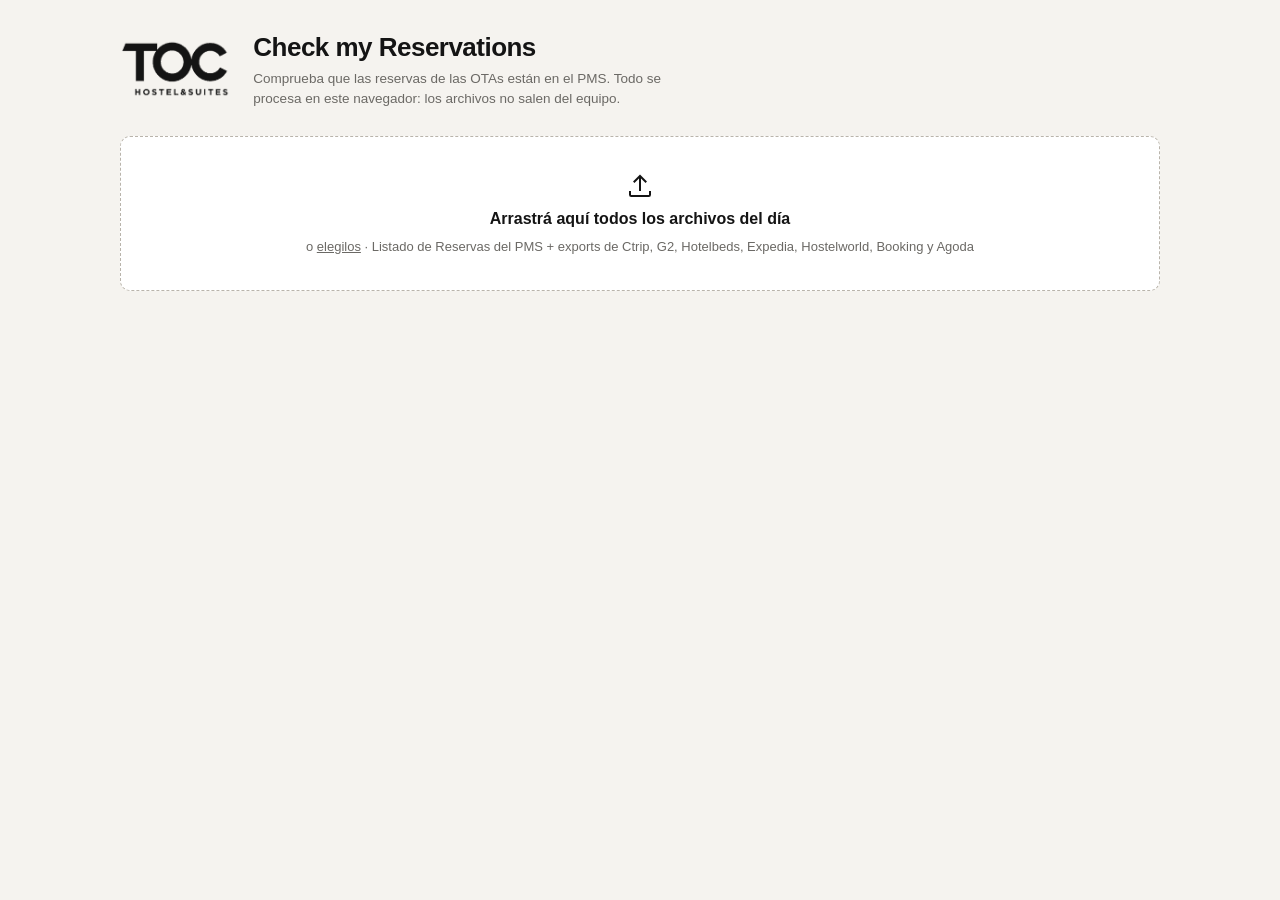
==== index.html @ 78fc89f8 "Check my Reservations: archivos temporales para despliegue Co-Authored-By: Claude Opus 5.5 <noreply@" ====
<!doctype html>
<html lang="es">
<head>
<meta charset="utf-8">
<meta name="viewport" content="width=device-width, initial-scale=1">
<title>Check my Reservations · TOC Barcelona</title>
<meta name="robots" content="noindex">
<link rel="icon" href="assets/logo-toc.png">
<link rel="stylesheet" href="css/app.css">
<link rel="stylesheet" href="css/ota.css">
</head>
<body>
<div class="app">
  <header class="top">
    <img src="assets/logo-toc.png" alt="TOC Hostel &amp; Suites" class="logo">
    <div class="ttl">
      <h1>Check my Reservations</h1>
      <p>Comprueba que las reservas de las OTAs están en el PMS. Todo se procesa en este navegador: los archivos no salen del equipo.</p>
    </div>
    <div class="day" id="day" hidden></div>
  </header>

  <section class="drop" id="drop" tabindex="0">
    <input type="file" id="file" multiple accept=".xls,.xlsx,.csv,.html,.htm" hidden>
    <svg viewBox="0 0 24 24" width="30" height="30" fill="none" stroke="currentColor" stroke-width="1.6"><path d="M12 16V4M7 9l5-5 5 5M4 16v3a1 1 0 0 0 1 1h14a1 1 0 0 0 1-1v-3"/></svg>
    <strong>Arrastrá aquí todos los archivos del día</strong>
    <span>o <u>elegilos</u> · Listado de Reservas del PMS + exports de Ctrip, G2, Hotelbeds, Expedia, Hostelworld, Booking y Agoda</span>
  </section>

  <ul class="files" id="files"></ul>

  <section id="result" hidden>
    <div class="verdict" id="verdict"></div>
    <div class="cards" id="cards"></div>
    <div class="issues" id="issues"></div>

    <div class="printbar">
      <div>
        <h2>Documento para imprimir</h2>
        <p id="pinfo"></p>
      </div>
      <button class="btn" id="print"><svg viewBox="0 0 24 24" width="17" height="17" fill="currentColor"><path d="M7 3h10v5H7zM5 9h14a2 2 0 0 1 2 2v6h-4v4H7v-4H3v-6a2 2 0 0 1 2-2zm4 7v3h6v-3z"/></svg>Imprimir / Guardar PDF</button>
    </div>
    <p class="hint">En el diálogo de impresión: <b>Destino → Guardar como PDF</b> para el archivo, o tu impresora con <b>doble cara</b> y <b>color</b>. Márgenes: ninguno · Gráficos de fondo: activado.</p>
  </section>
</div>
<div id="pages" class="pages"></div>
<script type="module" src="js/app.js"></script>
</body>
</html>
---- css/app.css ----
:root {
  --ink: #141414; --muted: #6b6965; --line: #e4e1db; --bg: #f5f3ef; --card: #fff;
  --ok: #17803d; --ok-bg: #e8f5ec; --err: #c42b1c; --err-bg: #fcebe8; --warn: #9a5b00; --warn-bg: #fdf3e1;
  --radius: 10px;
}
* { box-sizing: border-box; }
html { -webkit-text-size-adjust: 100%; }
body { margin: 0; background: var(--bg); color: var(--ink); font: 15px/1.5 "Helvetica Neue", Helvetica, Arial, sans-serif; }
.app { max-width: 1080px; margin: 0 auto; padding: 28px 20px 60px; }
.top { display: flex; align-items: center; gap: 22px; margin-bottom: 26px; }
.logo { height: 58px; width: auto; }
.ttl h1 { margin: 0; font-size: 26px; letter-spacing: -.02em; }
.ttl p { margin: 2px 0 0; color: var(--muted); font-size: 13.5px; max-width: 60ch; }
.day { margin-left: auto; text-align: right; font-size: 13px; color: var(--muted); }
.day b { display: block; color: var(--ink); font-size: 20px; letter-spacing: -.01em; }

.drop { border: 1.5px dashed #b9b4ab; border-radius: var(--radius); background: var(--card); padding: 34px 20px; text-align: center; display: flex; flex-direction: column; align-items: center; gap: 6px; cursor: pointer; transition: border-color .15s, background .15s; }
.drop:hover, .drop:focus-visible, .drop.over { border-color: var(--ink); background: #fbfaf8; outline: none; }
.drop strong { font-size: 16px; } .drop span { color: var(--muted); font-size: 13px; }

.files { list-style: none; padding: 0; margin: 14px 0 0; display: flex; flex-wrap: wrap; gap: 8px; }
.files li { background: var(--card); border: 1px solid var(--line); border-radius: 8px; padding: 6px 8px 6px 12px; display: flex; align-items: center; gap: 10px; font-size: 13px; }
.files li .fn { max-width: 230px; white-space: nowrap; overflow: hidden; text-overflow: ellipsis; color: var(--muted); }
.files select { font: inherit; font-weight: 700; border: 1px solid var(--line); border-radius: 6px; padding: 3px 6px; background: #faf9f7; }
.files li.unk select { border-color: var(--warn); background: var(--warn-bg); }
.files button { border: 0; background: none; color: var(--muted); cursor: pointer; font-size: 16px; padding: 0 4px; }

#result { margin-top: 26px; }
.verdict { border-radius: var(--radius); padding: 18px 22px; display: flex; align-items: center; gap: 16px; font-size: 15px; }
.verdict .big { font-size: 22px; font-weight: 700; letter-spacing: -.01em; }
.verdict.ok { background: var(--ok-bg); color: var(--ok); }
.verdict.bad { background: var(--err-bg); color: var(--err); }
.verdict.warn { background: var(--warn-bg); color: var(--warn); }
.verdict svg { flex: none; }

.cards { display: grid; grid-template-columns: repeat(auto-fill, minmax(190px, 1fr)); gap: 10px; margin-top: 14px; }
.card { background: var(--card); border: 1px solid var(--line); border-radius: var(--radius); padding: 12px 14px; }
.card h3 { margin: 0 0 4px; font-size: 14px; display: flex; justify-content: space-between; align-items: center; }
.card .n { font-size: 12.5px; color: var(--muted); }
.card.missing { background: transparent; border-style: dashed; } .card.missing h3 { color: var(--muted); }
.dot { width: 9px; height: 9px; border-radius: 50%; background: var(--ok); }
.dot.err { background: var(--err); } .dot.warn { background: #e19a1e; } .dot.off { background: #c9c5be; }

.issues { margin-top: 18px; display: flex; flex-direction: column; gap: 8px; }
.issue { background: var(--card); border: 1px solid var(--line); border-left: 4px solid var(--err); border-radius: 8px; padding: 10px 14px; display: grid; grid-template-columns: 120px 1fr; gap: 4px 14px; font-size: 13.5px; }
.issue.warn { border-left-color: #e19a1e; } .issue.info { border-left-color: #a8a49c; }
.issue .src { font-weight: 700; font-size: 12.5px; }
.issue .who { font-weight: 700; } .issue .who small { font-weight: 400; color: var(--muted); margin-left: 6px; font-variant-numeric: tabular-nums; }
.issue .msg { grid-column: 2; color: #333; }

.printbar { margin-top: 30px; padding-top: 22px; border-top: 1px solid var(--line); display: flex; align-items: center; gap: 20px; flex-wrap: wrap; }
.printbar h2 { margin: 0; font-size: 17px; } .printbar p { margin: 0; color: var(--muted); font-size: 13px; }
.printbar > div { margin-right: auto; }
.btn { display: inline-flex; align-items: center; gap: 8px; background: var(--ink); color: #fff; border: 0; border-radius: 8px; padding: 11px 18px; font: 600 14px/1 inherit; font-family: inherit; cursor: pointer; }
.btn:hover { background: #333; }
.tgl { display: inline-flex; align-items: center; gap: 8px; font-size: 13px; cursor: pointer; user-select: none; }
.tgl input { position: absolute; opacity: 0; }
.tgl span { width: 34px; height: 20px; border-radius: 10px; background: #c9c5be; position: relative; transition: background .15s; flex: none; }
.tgl span::after { content: ""; position: absolute; top: 3px; left: 3px; width: 14px; height: 14px; border-radius: 50%; background: #fff; transition: transform .15s; }
.tgl input:checked + span { background: var(--ink); } .tgl input:checked + span::after { transform: translateX(14px); }
.tgl input:focus-visible + span { outline: 2px solid var(--ink); outline-offset: 2px; }
.hint { font-size: 12.5px; color: var(--muted); margin: 10px 0 0; }

/* vista previa de páginas */
.pages { max-width: 1080px; margin: 0 auto 80px; padding: 0 20px; display: flex; flex-wrap: wrap; gap: 18px; justify-content: center; }
.pv { position: relative; flex: none; box-shadow: 0 1px 2px rgba(0,0,0,.08), 0 6px 18px rgba(0,0,0,.08); background: #fff; }
.pv > .page { transform-origin: 0 0; position: absolute; top: 0; left: 0; }
.pv .blank::after { content: "página en blanco (doble cara)"; position: absolute; inset: 0; display: grid; place-items: center; color: #bbb; font: 22px Arial; }
.measure { position: absolute; left: -10000px; top: 0; }

@media (max-width: 640px) {
  .top { flex-wrap: wrap; } .logo { height: 44px; } .day { margin-left: 0; text-align: left; width: 100%; }
  .issue { grid-template-columns: 1fr; } .issue .msg { grid-column: 1; }
}

@media print {
  body { background: #fff; -webkit-print-color-adjust: exact; print-color-adjust: exact; }
  .app { display: none; }
  .pages { display: block; margin: 0; padding: 0; max-width: none; }
  .pv { box-shadow: none; width: auto !important; height: auto !important; }
  .pv > .page { position: relative; transform: none !important; break-after: page; }
  .pv .blank::after { content: none; }
}
---- css/ota.css ----
/* ====== Páginas imprimibles ====== */
.page { position: relative; background: #fff; overflow: hidden; color: #222; box-sizing: border-box; }
.page.land { width: 297mm; height: 210mm; page: land; }
.page.port { width: 210mm; height: 297mm; page: port; }
.page *, .page *::before, .page *::after { box-sizing: border-box; }
.sheet { position: absolute; inset: 0; display: flex; flex-direction: column; padding: 9mm 10mm 10mm; overflow: hidden; }
.fit { flex: 1 1 auto; min-height: 0; overflow: hidden; }
.page table.t { width: 100%; border-collapse: collapse; }
.page svg { vertical-align: -2px; flex: none; }
.pfoot { position: absolute; right: 10mm; bottom: 4mm; font: 8px/1 Arial, sans-serif; color: #9a9a9a; letter-spacing: .02em; }
.page td.empty { text-align: center; padding: 30px; color: #888; }
.trunc { white-space: nowrap; overflow: hidden; text-overflow: clip; max-width: 1px; }

@page land { size: A4 landscape; margin: 0; }
@page port { size: A4 portrait; margin: 0; }

/* ---------- PRESTIGE / PANEL DE RESERVAS ---------- */
.ota-pms .sheet { font-family: Arial, Helvetica, sans-serif; color: #111; padding: 9mm 12mm 8mm; }
.pms-stamp { text-align: right; font-size: 9px; color: #888; margin-bottom: 6px; }
.pms-title { width: 84%; margin-left: 2.5%; border: 1px solid #b9b9b9; border-radius: 3px; background: linear-gradient(#fafafa, #e3e3e3); padding: 5px 12px; }
.pms-title span { font-weight: 700; font-size: 13px; }
.pms-rule { border-top: 2px solid #c9c9c9; margin: 5px 0 12px; }
.pms-filters { display: grid; grid-template-columns: 1.3fr 1.2fr 1.2fr; font-size: 9.5px; margin: 0 0 14px 4%; }
.pms-filters > div { display: flex; flex-direction: column; gap: 1px; }
.pms-filters i { color: #9a9a9a; font-style: italic; }
.pms-filters .c1 { align-items: flex-start; }
.pms-filters .c1 > div { display: flex; align-items: center; gap: 8px; margin-bottom: 5px; }
.pms-filters .c1 b { font-weight: 400; font-size: 10px; margin-left: 30px; margin-right: 6px; }
.pms-filters .c1 i { padding-left: 4px; }
.pms-filters .bx { border: 1px solid #555; padding: 1px 4px; font-weight: 700; font-size: 9.5px; background: #f3f3f3; }
.pms-filters .c2, .pms-filters .c3 { align-items: center; }
.pms-filters .c2 i, .pms-filters .c3 i { width: 100%; text-align: center; }
.pms-filters .c3 > div { text-align: center; } .pms-filters .c3 span { color: #555; margin-left: 4px; }
.ota-pms .fit { border: 1px solid #555; }
.ota-pms table.t { table-layout: fixed; font-size: 9.6px; }
.ota-pms th { font-weight: 700; font-size: 9.5px; padding: 2px 3px; border-left: 1px solid #555; border-bottom: 1px solid #555; text-align: center; background: linear-gradient(#fff, #ececec); white-space: nowrap; overflow: hidden; }
.ota-pms th:first-child { border-left: 0; }
.ota-pms td { padding: 0 2px; line-height: 13.6px; white-space: nowrap; overflow: hidden; }
.ota-pms td.b { font-weight: 700; }
.ota-pms .r { text-align: right; }
.pms-foot { display: flex; justify-content: space-between; align-items: flex-end; border-top: 2px solid #c9c9c9; margin-top: 10px; padding-top: 10px; font-size: 9px; color: #444; }

/* ---------- CTRIP / TRIP.COM EBOOKING ---------- */
.ota-ctrip .sheet { font-family: "Helvetica Neue", Arial, sans-serif; background: #f3f4f6; color: #0f1b33; padding: 8mm 9mm 9mm; }
.ct-head { display: flex; justify-content: space-between; align-items: center; margin-bottom: 10px; }
.ct-head h1 { font-size: 21px; margin: 0; font-weight: 700; color: #0f1b33; }
.ct-links { display: flex; gap: 22px; color: #3264ff; font-size: 12px; }
.ct-links span { display: inline-flex; gap: 4px; align-items: center; }
.ct-filter { display: flex; align-items: center; gap: 8px; background: #fff; border-radius: 4px; padding: 10px 12px; margin-bottom: 10px; font-size: 11px; }
.ct-in { display: inline-flex; align-items: center; gap: 6px; border: 1px solid #cdd1d9; border-radius: 3px; padding: 5px 9px; color: #0f1b33; white-space: nowrap; }
.ct-in.ph { color: #8c93a1; width: 170px; }
.ct-in.wide { gap: 12px; width: 240px; justify-content: space-between; } .ct-in i { font-style: normal; color: #8c93a1; }
.ct-clear { color: #3264ff; margin-left: 2px; }
.ct-btn { margin-left: auto; background: #3264ff; color: #fff; font-weight: 700; padding: 7px 24px; border-radius: 4px; }
.ct-card { background: #fff; border-radius: 4px; padding: 12px 14px 10px; }
.ct-cardhead { display: flex; justify-content: space-between; align-items: baseline; margin-bottom: 8px; }
.ct-cardhead b { font-size: 14px; } .ct-cardhead span { font-size: 11px; color: #5d6575; }
.ota-ctrip table.t { font-size: 11px; }
.ota-ctrip th { text-align: left; font-weight: 700; color: #0f1b33; padding: 10px 8px; border-bottom: 1px solid #e4e6eb; white-space: nowrap; }
.ota-ctrip td { padding: 7px 8px; border-bottom: 1px solid #e4e6eb; vertical-align: top; line-height: 1.35; }
.ct-name { color: #3264ff; } .ct-sr { margin-top: 4px; font-size: 10px; color: #0f1b33; display: flex; gap: 3px; align-items: center; }
.ct-room { max-width: 260px; } .ct-room div { color: #0f1b33; margin-top: 2px; }
.ct-copy { color: #0f1b33; } .ct-ok { font-weight: 700; } .ct-can { font-weight: 700; color: #f08a1c; }
.ct-pag { display: flex; justify-content: flex-end; gap: 6px; margin-top: 10px; font-size: 11px; }
.ct-pag span { min-width: 22px; height: 22px; display: grid; place-items: center; border: 1px solid #cdd1d9; border-radius: 2px; }
.ct-pag .on { border: 0; color: #3264ff; } .ct-pag .dis { color: #c4c8d0; background: #f3f4f6; }

/* ---------- G2 (genérico hasta tener captura) ---------- */
.ota-g2 .sheet { font-family: Arial, sans-serif; background: #f5f6f8; }
.g2-bar { background: #1f2d3d; color: #fff; padding: 9px 14px; font-size: 13px; margin: -9mm -10mm 12px; } .g2-bar b { color: #5ec2f7; }
.g2-head { display: flex; justify-content: space-between; align-items: center; margin-bottom: 10px; }
.g2-head h1 { font-size: 20px; margin: 0; } .g2-f { font-size: 11px; border: 1px solid #ccd; padding: 5px 10px; background: #fff; border-radius: 3px; }
.g2-card { background: #fff; border: 1px solid #dde1e6; border-radius: 4px; }
.ota-g2 table.t { font-size: 11px; }
.ota-g2 th { background: #eef1f5; text-align: left; padding: 8px; border-bottom: 1px solid #dde1e6; }
.ota-g2 td { padding: 8px; border-bottom: 1px solid #eceff3; }
.g2-ok { color: #1b7f3b; font-weight: 700; } .g2-can { color: #c62828; font-weight: 700; }

/* ---------- HOTELBEDS ---------- */
.ota-hotelbeds .sheet { font-family: Lato, "Segoe UI", Arial, sans-serif; color: #1d1d1b; background: #f7f7f7; padding: 8mm 8mm 9mm; }
.hb-top { display: flex; justify-content: space-between; align-items: flex-end; gap: 16px; }
.hb-top h1 { font-size: 21px; margin: 0 0 4px; font-weight: 700; color: #1d1d1b; }
.hb-sub { display: flex; gap: 16px; align-items: center; font-size: 11px; } .hb-sub span { color: #333; }
.hb-sub a { color: #1a6fb5; display: inline-flex; gap: 4px; align-items: center; }
.hb-fil { display: flex; gap: 8px; font-size: 11.5px; }
.hb-sel { display: inline-flex; align-items: center; justify-content: space-between; gap: 18px; border: 1px solid #bdbdbd; background: #fff; border-radius: 3px; padding: 6px 9px; min-width: 104px; }
.hb-sel.date { justify-content: flex-start; gap: 8px; min-width: 180px; }
.hb-applied { display: flex; align-items: center; gap: 12px; margin: 14px 0 16px; font-size: 10px; }
.hb-applied b { font-weight: 700; }
.hb-chip { display: inline-flex; gap: 5px; align-items: center; border: 1px solid #b7c7da; border-radius: 12px; padding: 2px 9px; color: #1a6fb5; background: #fff; }
.hb-applied a { color: #1a6fb5; margin-left: 4px; }
.hb-box { border: 1px solid #c8c8c8; background: #fff; }
.hb-group { padding: 8px 10px; font-weight: 700; font-size: 12px; display: flex; gap: 6px; align-items: center; border-bottom: 1px solid #c8c8c8; }
.ota-hotelbeds table.t { font-size: 10px; table-layout: fixed; }
.ota-hotelbeds th { background: #eef0f2; text-align: left; font-weight: 400; padding: 8px 6px; white-space: nowrap; overflow: hidden; border-bottom: 1px solid #d6d6d6; }
.ota-hotelbeds th:nth-child(10) { width: 18%; } .ota-hotelbeds th:nth-child(9) { width: 9.5%; } .ota-hotelbeds th:nth-child(4) { width: 9%; }
.ota-hotelbeds td { padding: 7px 6px; border-bottom: 1px solid #e3e3e3; white-space: nowrap; overflow: hidden; vertical-align: middle; }
.hb-link { color: #1a6fb5; }
.hb-room div { font-size: 9.5px; white-space: nowrap; overflow: hidden; } .hb-room small { display: block; font-size: 7px; color: #555; }
.hb-can { color: #d0021b; } .hb-ok { color: #2e7d32; }

/* ---------- EXPEDIA PARTNER CENTRAL ---------- */
.ota-expedia .sheet { font-family: "Segoe UI", Roboto, Arial, sans-serif; color: #1f1f1f; background: #eff0f3; padding: 0 0 9mm; }
.ex-head { display: flex; justify-content: space-between; align-items: center; background: #fff; padding: 14px 7mm; }
.ex-head h1 { margin: 0; font-size: 22px; font-weight: 700; }
.ex-icons { display: flex; gap: 22px; align-items: center; color: #555; } .ex-icons a { color: #2b55c9; font-size: 10.5px; }
.ex-grey { padding: 12px 7mm 4px; }
.ex-search { display: flex; gap: 10px; align-items: center; }
.ex-in { flex: 0 0 64%; display: flex; gap: 8px; align-items: center; background: #fff; border: 1px solid #c6c8d0; border-radius: 3px; padding: 9px 10px; color: #444; }
.ex-in em { font-style: normal; font-size: 9px; color: #666; }
.ex-pill { background: #3d3df5; color: #fff; border-radius: 22px; padding: 9px 22px; font-size: 11px; font-weight: 600; }
.ex-ftitle { margin: 12px 0 5px; font-size: 13px; }
.ex-radios { display: flex; gap: 16px; font-size: 11px; } .ex-radios span { display: inline-flex; align-items: center; gap: 5px; }
.ex-radios i { width: 13px; height: 13px; border: 1.5px solid #666; border-radius: 50%; display: inline-block; }
.ex-radios .on i { border: 4px solid #3d3df5; }
.ex-dates { display: flex; gap: 10px; align-items: center; margin-top: 8px; }
.ex-box { width: 33%; background: #fff; border: 1px solid #c6c8d0; border-radius: 3px; padding: 4px 10px 6px; font-size: 12px; } .ex-box small { display: block; font-size: 8.5px; color: #666; }
.ex-more { margin-left: auto; border: 1px solid #c6c8d0; border-radius: 22px; padding: 9px 18px; font-size: 11px; color: #3d3df5; background: #fff; display: inline-flex; gap: 6px; align-items: center; }
.ex-reset { display: block; color: #2b55c9; font-size: 11px; margin: 10px 0 0 10px; }
.ex-range { font-size: 14px; margin: 26px 0 10px; }
.ota-expedia .fit { padding: 0 7mm; }
.ex-card { background: #fff; }
.ota-expedia table.t { font-size: 10.5px; }
.ota-expedia th { text-align: left; font-weight: 700; padding: 12px 8px 10px; border-bottom: 1px solid #e3e4e8; vertical-align: bottom; }
.ota-expedia td { padding: 10px 8px 11px; border-bottom: 1px solid #e3e4e8; vertical-align: top; }
.ex-ic { color: #565656; width: 52px; text-align: center; padding-left: 18px !important; }
.ex-name { color: #2b55c9; }
.ex-badge { display: inline-block; background: #c4f0f6; color: #0d3c48; border-radius: 3px; font-size: 9.5px; padding: 1px 4px; margin-top: 3px; }
.ex-pen { color: #333; } .ex-room { max-width: 170px; } .ex-sub { color: #666; font-size: 9px; margin-top: 2px; }
.ex-foot { display: flex; justify-content: flex-end; align-items: center; gap: 10px; padding: 10px 14px; font-size: 10.5px; color: #333; }
.ex-sel { border: 1px solid #c6c8d0; border-radius: 3px; padding: 5px 10px; display: inline-flex; gap: 12px; align-items: center; }
.ex-cnt { display: inline-flex; gap: 10px; align-items: center; color: #555; margin-left: 10px; }
.ex-help { position: absolute; right: 7mm; bottom: 10mm; background: #111; color: #fff; border-radius: 16px; padding: 7px 14px; font-size: 11px; font-weight: 600; display: inline-flex; gap: 6px; align-items: center; }

/* ---------- HOSTELWORLD INBOX ---------- */
.ota-hostelworld .sheet { font-family: "Helvetica Neue", Arial, sans-serif; color: #333; background: #f0f0f0; padding: 8mm 10mm 9mm; }
.hw-tab { display: inline-block; background: #fff; border: 1px solid #ddd; border-bottom: 0; padding: 12px 18px; font-weight: 700; font-size: 12px; position: relative; top: 1px; border-radius: 3px 3px 0 0; }
.ota-hostelworld .fit { background: #fff; border: 1px solid #ddd; }
.hw-card { padding: 14px 14px 18px; }
.hw-nav { display: flex; font-size: 11px; color: #333; margin-bottom: 18px; }
.hw-nav span { padding: 0 9px; border-right: 1px solid #ccc; } .hw-nav span:first-child { padding-left: 0; } .hw-nav span:last-child { border: 0; }
.hw-nav .on { font-weight: 700; }
.hw-card h2 { font-weight: 400; font-size: 25px; margin: 0 0 14px 22px; color: #333; }
.ota-hostelworld table.t { width: calc(100% - 44px); margin: 0 22px; font-size: 12px; }
.ota-hostelworld th { text-align: left; font-weight: 700; padding: 12px 10px; border-bottom: 1px solid #ddd; }
.ota-hostelworld td { padding: 18px 10px; border-bottom: 1px solid #e3e3e3; }
.ota-hostelworld tbody tr:nth-child(odd) { background: #f5f5f5; }
.ota-hostelworld .c { text-align: center; } .ota-hostelworld .r { text-align: right; }
.hw-view { background: #ff7547; color: #fff; font-weight: 700; padding: 7px 14px; border-radius: 3px; font-size: 11px; }

/* ---------- BOOKING.COM EXTRANET ---------- */
.ota-booking .sheet { font-family: BlinkMacSystemFont, -apple-system, "Segoe UI", Roboto, Helvetica, Arial, sans-serif; color: #1a1a1a; padding: 10mm 10mm 10mm; }
.bk-head { display: flex; justify-content: space-between; align-items: center; margin-bottom: 8px; }
.bk-head h1 { font-size: 22px; margin: 0; font-weight: 700; }
.bk-acts { display: flex; gap: 14px; font-size: 10.5px; color: #474747; } .bk-acts span { display: inline-flex; gap: 4px; align-items: center; }
.bk-dot { background: #d4111e; color: #fff; border-radius: 50%; width: 14px; height: 14px; font-size: 9px; display: inline-grid; place-items: center; }
.bk-fil { display: flex; align-items: flex-end; gap: 6px; margin-bottom: 8px; font-size: 10px; white-space: nowrap; }
.bk-fil label { display: flex; flex-direction: column; gap: 2px; } .bk-fil small { font-size: 10.5px; color: #1a1a1a; }
.bk-in { border: 1px solid #868686; border-radius: 4px; padding: 7px 8px; display: inline-flex; align-items: center; gap: 10px; }
.bk-in.d { width: 118px; } .bk-in.sel { width: 70px; justify-content: space-between; }
.bk-btn { border-radius: 4px; padding: 7px 9px; font-weight: 600; display: inline-flex; gap: 6px; align-items: center; }
.bk-btn.o { border: 1px solid #006ce4; color: #006ce4; } .bk-btn.s { background: #006ce4; color: #fff; }
.bk-btn.card { margin-left: auto; padding: 7px 9px; }
.ota-booking .fit { border-top: 1px solid #e7e7e7; }
.ota-booking table.t { font-size: 10.5px; border: 1px solid #e7e7e7; }
.ota-booking th { text-align: left; font-weight: 700; padding: 12px 6px 10px; border-bottom: 1px solid #e7e7e7; vertical-align: bottom; }
.ota-booking td { padding: 9px 6px 10px; border-bottom: 1px solid #e7e7e7; vertical-align: top; line-height: 1.3; }
.ota-booking th:first-child, .ota-booking td:first-child { padding-left: 14px; width: 15%; }
.bk-name { color: #006ce4; } .bk-genius { background: #003b95; color: #fff; font-size: 9px; font-weight: 700; padding: 0 4px; border-radius: 2px; }
.bk-p { font-size: 9.5px; margin-top: 3px; color: #1a1a1a; }
.bk-room { width: 21%; } .bk-s { font-size: 9px; color: #474747; margin-top: 1px; }
.bk-can { color: #d4111e; } .bk-link { color: #006ce4; }

/* ---------- AGODA YCS ---------- */
.ota-agoda .sheet { font-family: "Segoe UI", Roboto, Arial, sans-serif; color: #1a1a1a; padding: 0 0 9mm; }
.ag-head { display: flex; justify-content: space-between; align-items: flex-end; padding: 10mm 12mm 10px; }
.ag-head h1 { font-size: 30px; margin: 0; font-weight: 800; letter-spacing: -.5px; }
.ag-exp { color: #2067da; font-size: 12px; font-weight: 600; display: inline-flex; gap: 6px; align-items: center; margin-right: 40px; }
.ag-panel { background: #eef3fb; padding: 12px 12mm 14px; margin-bottom: 14px; }
.ag-row { display: flex; gap: 10px; align-items: center; }
.ag-field { position: relative; display: inline-flex; align-items: center; gap: 6px; background: #fff; border: 1px solid #5a5a5a; border-radius: 6px; padding: 9px 10px; font-size: 12px; width: 300px; }
.ag-field.big { width: 360px; color: #777; } .ag-field em { font-style: normal; }
.ag-field small { position: absolute; top: -7px; left: 8px; background: #eef3fb; padding: 0 3px; font-size: 8.5px; color: #333; }
.ag-field i { margin-left: auto; color: #555; }
.ag-btn { background: #2067da; color: #fff; font-weight: 700; padding: 9px 50px; border-radius: 20px; font-size: 12px; margin-left: 8px; }
.ag-chips { display: flex; gap: 8px; align-items: center; margin-top: 10px; font-size: 10.5px; }
.ag-chip { border: 1px solid #a9a9a9; border-radius: 15px; padding: 4px 10px; display: inline-flex; gap: 6px; align-items: center; background: #fff; }
.ag-chip.on { border-color: #2067da; color: #2067da; background: #f4f8ff; }
.ota-agoda .fit { padding: 0 12mm; }
.ag-table { border: 1px solid #c9ced6; border-radius: 12px; overflow: hidden; }
.ota-agoda table.t { font-size: 11px; }
.ota-agoda th { background: #eef3fb; text-align: left; padding: 8px 9px; font-weight: 700; border-bottom: 1px solid #c9ced6; border-right: 1px solid #c9ced6; white-space: nowrap; }
.ota-agoda th:last-child { border-right: 0; }
.ota-agoda td { padding: 9px 9px; border-bottom: 1px solid #e2e5ea; vertical-align: top; }
.ota-agoda tbody tr:last-child td { border-bottom: 0; }
.ag-ok { color: #1b8a3c; font-size: 10px; margin-top: 3px; } .ag-can { color: #d2232a; font-size: 10px; margin-top: 3px; }
.ag-s { color: #666; font-size: 9.5px; margin-top: 3px; }
.ag-qa { display: inline-grid; place-items: center; width: 26px; height: 26px; border: 1px solid #c9ced6; border-radius: 50%; color: #2067da; }
.ag-chev { margin-left: 28px; color: #444; }
.ag-pag { display: flex; justify-content: flex-end; gap: 10px; align-items: center; padding: 14px 4px 0; color: #aaa; font-size: 12px; }
.ag-pag b { border: 1.5px solid #2067da; color: #2067da; border-radius: 4px; padding: 1px 7px; }
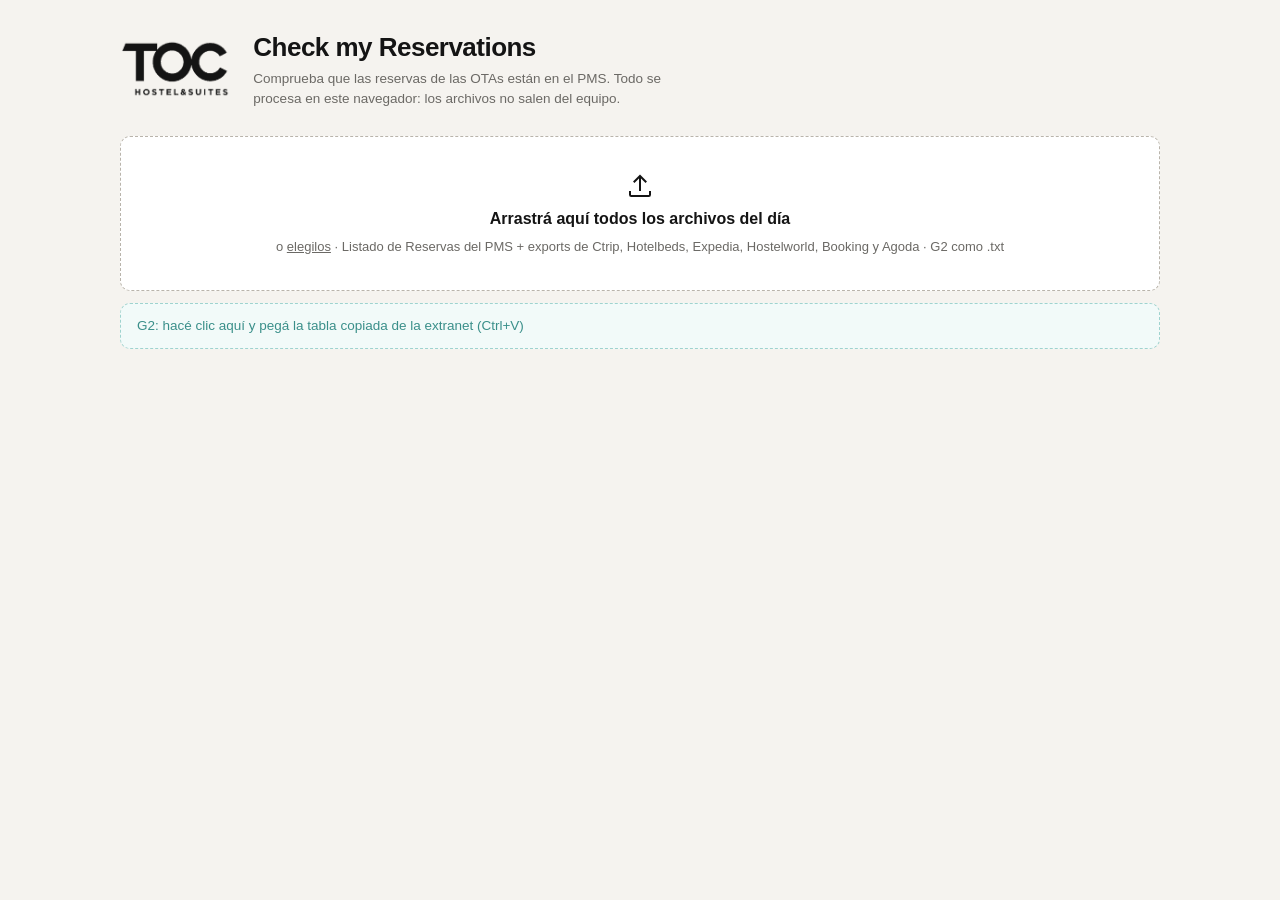
==== commit 6a3e7824: "Check my Reservations: G2 por copiar/pegar o .txt y estética G2 Co-Authored-By: Claude Opus 5.5 <nor" ====
--- a/index.html
+++ b/index.html
@@ -21,11 +21,16 @@
   </header>
 
   <section class="drop" id="drop" tabindex="0">
-    <input type="file" id="file" multiple accept=".xls,.xlsx,.csv,.html,.htm" hidden>
+    <input type="file" id="file" multiple accept=".xls,.xlsx,.csv,.html,.htm,.txt,.rtf" hidden>
     <svg viewBox="0 0 24 24" width="30" height="30" fill="none" stroke="currentColor" stroke-width="1.6"><path d="M12 16V4M7 9l5-5 5 5M4 16v3a1 1 0 0 0 1 1h14a1 1 0 0 0 1-1v-3"/></svg>
     <strong>Arrastrá aquí todos los archivos del día</strong>
-    <span>o <u>elegilos</u> · Listado de Reservas del PMS + exports de Ctrip, G2, Hotelbeds, Expedia, Hostelworld, Booking y Agoda</span>
+    <span>o <u>elegilos</u> · Listado de Reservas del PMS + exports de Ctrip, Hotelbeds, Expedia, Hostelworld, Booking y Agoda · G2 como .txt</span>
   </section>
+
+  <div class="g2row">
+    <div class="g2paste" id="g2paste" tabindex="0" contenteditable="true" role="textbox" aria-label="Pegar tabla de G2" data-ph="G2: hacé clic aquí y pegá la tabla copiada de la extranet (Ctrl+V)"></div>
+    <p class="g2msg" id="g2msg" aria-live="polite"></p>
+  </div>
 
   <ul class="files" id="files"></ul>
 
--- a/css/app.css
+++ b/css/app.css
@@ -17,6 +17,13 @@
 .drop { border: 1.5px dashed #b9b4ab; border-radius: var(--radius); background: var(--card); padding: 34px 20px; text-align: center; display: flex; flex-direction: column; align-items: center; gap: 6px; cursor: pointer; transition: border-color .15s, background .15s; }
 .drop:hover, .drop:focus-visible, .drop.over { border-color: var(--ink); background: #fbfaf8; outline: none; }
 .drop strong { font-size: 16px; } .drop span { color: var(--muted); font-size: 13px; }
+
+.g2row { margin-top: 12px; }
+.g2paste { min-height: 46px; max-height: 46px; overflow: hidden; border: 1.5px dashed #9fd3cf; border-radius: var(--radius); background: #f2faf9; padding: 12px 16px; font-size: 13.5px; color: transparent; caret-color: #3fa9a3; cursor: text; }
+.g2paste:empty::before { content: attr(data-ph); color: #3a8f8a; }
+.g2paste:focus { outline: none; border-color: #3fa9a3; background: #e8f6f5; }
+.g2msg { margin: 6px 2px 0; font-size: 12.5px; min-height: 1em; }
+.g2msg.ok { color: var(--ok); } .g2msg.err { color: var(--err); }
 
 .files { list-style: none; padding: 0; margin: 14px 0 0; display: flex; flex-wrap: wrap; gap: 8px; }
 .files li { background: var(--card); border: 1px solid var(--line); border-radius: 8px; padding: 6px 8px 6px 12px; display: flex; align-items: center; gap: 10px; font-size: 13px; }
--- a/css/ota.css
+++ b/css/ota.css
@@ -65,16 +65,19 @@
 .ct-pag span { min-width: 22px; height: 22px; display: grid; place-items: center; border: 1px solid #cdd1d9; border-radius: 2px; }
 .ct-pag .on { border: 0; color: #3264ff; } .ct-pag .dis { color: #c4c8d0; background: #f3f4f6; }
 
-/* ---------- G2 (genérico hasta tener captura) ---------- */
-.ota-g2 .sheet { font-family: Arial, sans-serif; background: #f5f6f8; }
-.g2-bar { background: #1f2d3d; color: #fff; padding: 9px 14px; font-size: 13px; margin: -9mm -10mm 12px; } .g2-bar b { color: #5ec2f7; }
-.g2-head { display: flex; justify-content: space-between; align-items: center; margin-bottom: 10px; }
-.g2-head h1 { font-size: 20px; margin: 0; } .g2-f { font-size: 11px; border: 1px solid #ccd; padding: 5px 10px; background: #fff; border-radius: 3px; }
-.g2-card { background: #fff; border: 1px solid #dde1e6; border-radius: 4px; }
+/* ---------- G2 EXTRANET ---------- */
+.ota-g2 .sheet { font-family: Roboto, "Segoe UI", Arial, sans-serif; color: #212121; background: #fff; padding: 9mm 10mm 10mm; }
+.g2-wrap { width: 100%; }
 .ota-g2 table.t { font-size: 11px; }
-.ota-g2 th { background: #eef1f5; text-align: left; padding: 8px; border-bottom: 1px solid #dde1e6; }
-.ota-g2 td { padding: 8px; border-bottom: 1px solid #eceff3; }
-.g2-ok { color: #1b7f3b; font-weight: 700; } .g2-can { color: #c62828; font-weight: 700; }
+.ota-g2 th { text-align: left; font-weight: 400; color: #3fa9a3; padding: 9px 6px 8px; border-bottom: 1px solid #7ccfc9; white-space: nowrap; }
+.ota-g2 th.g2-sorted { color: #1a237e; }
+.g2-tri { font-size: 8px; vertical-align: 1px; margin-left: 3px; }
+.ota-g2 td { padding: 12px 6px; background: #e6f4f3; border-bottom: 2px solid #fff; }
+.ota-g2 tr.g2-alt td { background: #a6e0dc; }
+.g2-id { color: #1a1aa6; font-weight: 700; text-decoration: underline; }
+.g2-ok { color: #4cbb3a; font-weight: 700; }
+.g2-can { color: #e53935; font-weight: 700; }
+.g2-pag { margin-top: 6px; background: #d6f0ee; padding: 11px 16px; display: flex; justify-content: flex-end; gap: 20px; color: #a9c9c7; font-size: 11px; }
 
 /* ---------- HOTELBEDS ---------- */
 .ota-hotelbeds .sheet { font-family: Lato, "Segoe UI", Arial, sans-serif; color: #1d1d1b; background: #f7f7f7; padding: 8mm 8mm 9mm; }
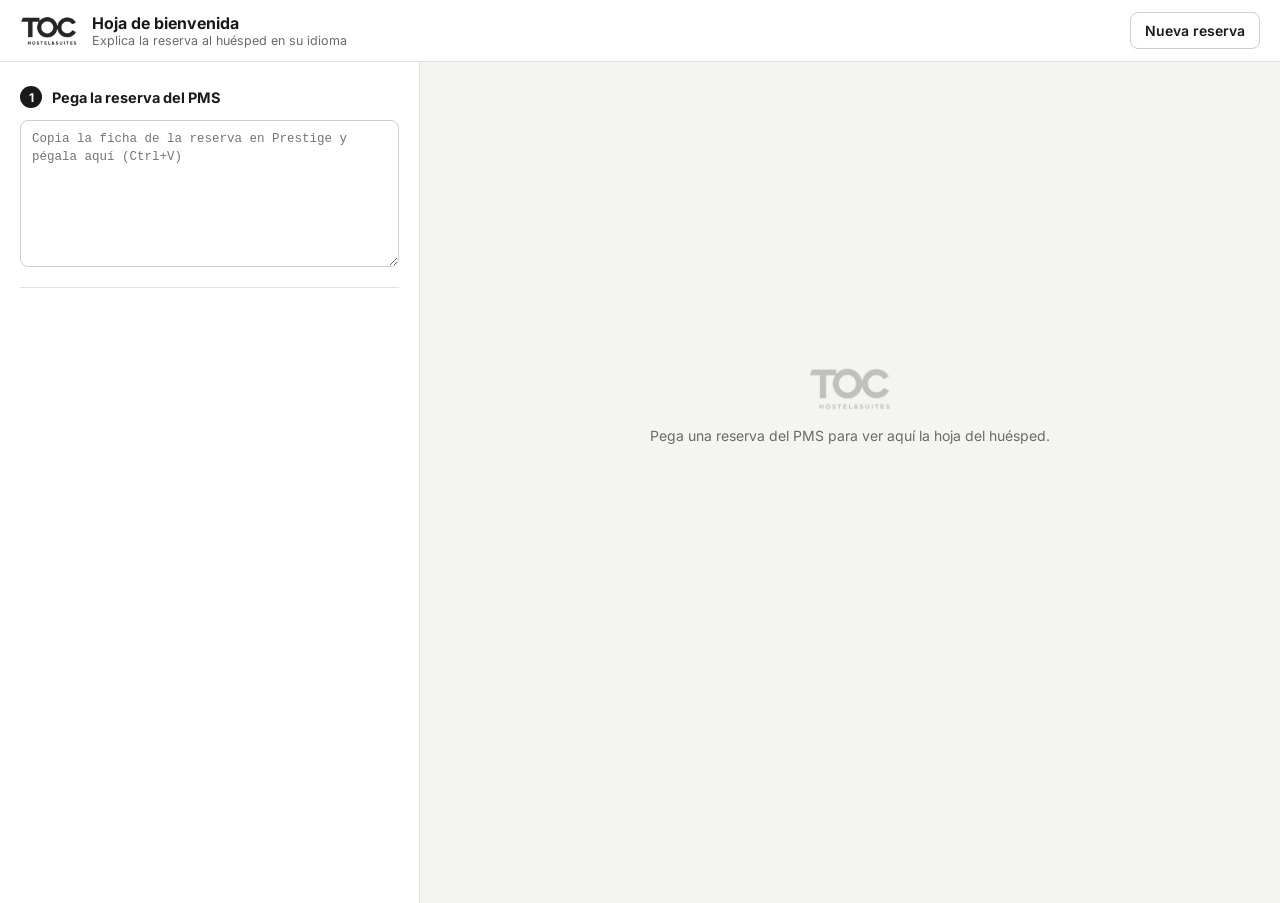
==== commit e0ac317d: "TOC Guest Welcome: hoja de bienvenida para huéspedes Co-Authored-By: Claude Opus 5.5 <noreply@anthro" ====
--- a/index.html
+++ b/index.html
@@ -3,53 +3,128 @@
 <head>
 <meta charset="utf-8">
 <meta name="viewport" content="width=device-width, initial-scale=1">
-<title>Check my Reservations · TOC Barcelona</title>
+<title>Bienvenida huésped · TOC Barcelona</title>
 <meta name="robots" content="noindex">
-<link rel="icon" href="assets/logo-toc.png">
-<link rel="stylesheet" href="css/app.css">
-<link rel="stylesheet" href="css/ota.css">
+<link rel="icon" href="toc_logo.png">
+<link rel="preconnect" href="https://fonts.googleapis.com">
+<link rel="preconnect" href="https://fonts.gstatic.com" crossorigin>
+<link rel="stylesheet" href="https://fonts.googleapis.com/css2?family=Inter:wght@400;500;600;700;800&family=Noto+Sans+Arabic:wght@400;600;700;800&family=Noto+Sans+SC:wght@400;500;700;800&family=Noto+Sans+JP:wght@400;500;700;800&family=Noto+Sans+KR:wght@400;500;700;800&display=swap">
+<link rel="stylesheet" href="sheet.css">
+<link rel="stylesheet" href="ui.css">
 </head>
 <body>
-<div class="app">
-  <header class="top">
-    <img src="assets/logo-toc.png" alt="TOC Hostel &amp; Suites" class="logo">
-    <div class="ttl">
-      <h1>Check my Reservations</h1>
-      <p>Comprueba que las reservas de las OTAs están en el PMS. Todo se procesa en este navegador: los archivos no salen del equipo.</p>
+
+<header class="bar no-print">
+  <div class="bar-l">
+    <img src="toc_logo.png" alt="TOC" class="bar-logo">
+    <div>
+      <div class="bar-title">Hoja de bienvenida</div>
+      <div class="bar-sub">Explica la reserva al huésped en su idioma</div>
     </div>
-    <div class="day" id="day" hidden></div>
-  </header>
+  </div>
+  <button type="button" id="reset" class="btn ghost">Nueva reserva</button>
+</header>
 
-  <section class="drop" id="drop" tabindex="0">
-    <input type="file" id="file" multiple accept=".xls,.xlsx,.csv,.html,.htm,.txt,.rtf" hidden>
-    <svg viewBox="0 0 24 24" width="30" height="30" fill="none" stroke="currentColor" stroke-width="1.6"><path d="M12 16V4M7 9l5-5 5 5M4 16v3a1 1 0 0 0 1 1h14a1 1 0 0 0 1-1v-3"/></svg>
-    <strong>Arrastrá aquí todos los archivos del día</strong>
-    <span>o <u>elegilos</u> · Listado de Reservas del PMS + exports de Ctrip, Hotelbeds, Expedia, Hostelworld, Booking y Agoda · G2 como .txt</span>
+<main class="layout">
+  <aside class="panel no-print" aria-label="Datos de la reserva">
+
+    <section class="step">
+      <h2><span class="n">1</span>Pega la reserva del PMS</h2>
+      <textarea id="paste" rows="7" placeholder="Copia la ficha de la reserva en Prestige y pégala aquí (Ctrl+V)"></textarea>
+      <p id="parseMsg" class="msg" hidden></p>
+    </section>
+
+    <section class="step" id="stepData" hidden>
+      <h2><span class="n">2</span>Revisa los datos</h2>
+
+      <label class="field"><span>Titular</span><input id="f-name" autocomplete="off"></label>
+
+      <div class="row3">
+        <label class="field"><span>Entrada</span><input id="f-arr" placeholder="dd/mm/aa" inputmode="numeric"></label>
+        <label class="field"><span>Salida</span><input id="f-dep" placeholder="dd/mm/aa" inputmode="numeric"></label>
+        <label class="field"><span>Noches</span><input id="f-nights" type="number" min="1"></label>
+      </div>
+
+      <label class="field"><span>Tipo de habitación</span>
+        <select id="f-room">
+          <option value="1d 8 MIXTA BC">1d · Mixta 8 · baño compartido</option>
+          <option value="1e 8 MIXTA">1e · Mixta 8 · baño privado</option>
+          <option value="1g 6 MIXTA BC">1g · Mixta 6 · baño compartido</option>
+          <option value="1g 6 MIXTA">1g · Mixta 6 · baño privado</option>
+          <option value="1f 8 FEM">1f · Femenina 8</option>
+          <option value="1h 6 FEM">1h · Femenina 6</option>
+          <option value="4 DB STANDARD">4 DB · Doble privada</option>
+          <option value="9g FAMILIAR 4 PAX">9g · Familiar 4 privada</option>
+        </select>
+      </label>
+
+      <label class="check"><input type="checkbox" id="f-hd"> <span>Desayuno incluido (régimen HD)</span></label>
+
+      <div class="field">
+        <span id="bedsLabel">Habitación y cama</span>
+        <div id="beds" class="beds"></div>
+        <button type="button" id="addBed" class="btn small">+ Añadir cama</button>
+      </div>
+
+      <div class="row2">
+        <label class="field"><span>Personas en total</span><input id="f-pax" type="number" min="1"></label>
+        <div class="field">
+          <span>Pagan tasa (16 años o más)</span>
+          <input id="f-adults" type="number" min="0" placeholder="¿Cuántos?" class="must">
+        </div>
+      </div>
+      <div id="adultChips" class="chips"></div>
+    </section>
+
+    <section class="step" id="stepPay" hidden>
+      <h2><span class="n">3</span>Pago</h2>
+      <label class="field"><span>Canal</span>
+        <select id="f-channel">
+          <option value="Booking.com|prepaid">Booking.com · a crédito</option>
+          <option value="Hotelbeds|prepaid">Hotelbeds · a crédito</option>
+          <option value="Trip.com|prepaid">Ctrip / Trip.com · tarjeta virtual</option>
+          <option value="Expedia|prepaid">Expedia · tarjeta virtual</option>
+          <option value="G2 Travel|prepaid">G2 · tarjeta virtual</option>
+          <option value="Hostelworld|ask">Hostelworld · cobrar a su tarjeta</option>
+          <option value="web|web">Web (Mirai) · solo tasa</option>
+          <option value="other|ask">Otro canal…</option>
+        </select>
+      </label>
+      <label class="field" id="otherWrap" hidden><span>Nombre del canal</span><input id="f-other" placeholder="Ej.: Particular"></label>
+
+      <label class="check" id="unpaidWrap"><input type="checkbox" id="f-unpaid"> <span>La agencia <b>no</b> ha pagado esta reserva (cobrar otro importe)</span></label>
+
+      <div id="taxBox" class="taxbox"></div>
+
+      <label class="field" id="amountWrap" hidden><span>Importe a cobrar en recepción (€)</span>
+        <input id="f-amount" inputmode="decimal" placeholder="Ej.: 54,40" class="must">
+        <small>Lo que marque la reserva: puede ser solo la tasa o parte de la reserva + tasas.</small>
+      </label>
+    </section>
+
+    <section class="step" id="stepLang" hidden>
+      <h2><span class="n">4</span>Idioma del huésped</h2>
+      <div id="langs" class="langs" role="radiogroup" aria-label="Idioma"></div>
+    </section>
+
+    <section class="step sticky" id="stepPrint" hidden>
+      <p id="blockMsg" class="msg warn" hidden></p>
+      <button type="button" id="print" class="btn primary">Imprimir / Guardar PDF</button>
+      <p class="hint">A4, tamaño real (100 %), con gráficos de fondo. Los datos no salen de este ordenador.</p>
+    </section>
+  </aside>
+
+  <section class="stage" aria-label="Vista previa">
+    <div id="empty" class="empty no-print">
+      <img src="toc_logo.png" alt="">
+      <p>Pega una reserva del PMS para ver aquí la hoja del huésped.</p>
+    </div>
+    <div id="sheetWrap" class="sheet-wrap"><div id="sheet" class="sheet"></div></div>
   </section>
+</main>
 
-  <div class="g2row">
-    <div class="g2paste" id="g2paste" tabindex="0" contenteditable="true" role="textbox" aria-label="Pegar tabla de G2" data-ph="G2: hacé clic aquí y pegá la tabla copiada de la extranet (Ctrl+V)"></div>
-    <p class="g2msg" id="g2msg" aria-live="polite"></p>
-  </div>
-
-  <ul class="files" id="files"></ul>
-
-  <section id="result" hidden>
-    <div class="verdict" id="verdict"></div>
-    <div class="cards" id="cards"></div>
-    <div class="issues" id="issues"></div>
-
-    <div class="printbar">
-      <div>
-        <h2>Documento para imprimir</h2>
-        <p id="pinfo"></p>
-      </div>
-      <button class="btn" id="print"><svg viewBox="0 0 24 24" width="17" height="17" fill="currentColor"><path d="M7 3h10v5H7zM5 9h14a2 2 0 0 1 2 2v6h-4v4H7v-4H3v-6a2 2 0 0 1 2-2zm4 7v3h6v-3z"/></svg>Imprimir / Guardar PDF</button>
-    </div>
-    <p class="hint">En el diálogo de impresión: <b>Destino → Guardar como PDF</b> para el archivo, o tu impresora con <b>doble cara</b> y <b>color</b>. Márgenes: ninguno · Gráficos de fondo: activado.</p>
-  </section>
-</div>
-<div id="pages" class="pages"></div>
-<script type="module" src="js/app.js"></script>
+<script src="i18n.js"></script>
+<script src="core.js"></script>
+<script src="app.js"></script>
 </body>
 </html>
--- a/sheet.css
+++ b/sheet.css
@@ -0,0 +1,101 @@
+@page { size: A4; margin: 0; }
+* { box-sizing: border-box; margin: 0; padding: 0; }
+:root { --ink: #1a1a1a; --mute: #555; --line: #cfcfcf; --soft: #f3f3f1; --green: #6FC195; }
+body { background: #e9e9e6; font-family: 'Inter', 'Noto Sans CJK SC', 'DejaVu Sans', sans-serif; color: var(--ink); -webkit-print-color-adjust: exact; print-color-adjust: exact; }
+.lang-zh { font-family: 'Inter', 'Noto Sans SC', 'Noto Sans CJK SC', sans-serif; }
+.lang-ja { font-family: 'Inter', 'Noto Sans JP', 'Noto Sans CJK JP', sans-serif; }
+.lang-ko { font-family: 'Inter', 'Noto Sans KR', 'Noto Sans CJK KR', sans-serif; }
+.lang-ar { font-family: 'Noto Sans Arabic', 'DejaVu Sans', 'Inter', sans-serif; }
+
+.page { width: 210mm; height: 297mm; padding: 11mm 15mm 10mm; background: #fff; display: flex; flex-direction: column; overflow: hidden; page-break-after: always; margin: 0 auto 8mm; }
+@media print { body { background: #fff; } .page { margin: 0; } }
+
+.top { display: flex; align-items: flex-end; justify-content: space-between; }
+.logo { height: 15mm; }
+.top-r { text-align: end; }
+.kicker { font-size: 17pt; font-weight: 800; letter-spacing: -0.01em; }
+.city { font-size: 8.5pt; color: var(--mute); letter-spacing: .25em; text-transform: uppercase; margin-top: 1mm; }
+.accent { height: 0.9mm; background: var(--green); margin: 3.5mm 0 5mm; border-radius: 1mm; }
+
+.greet { font-size: 19pt; font-weight: 800; letter-spacing: -0.015em; }
+.intro { font-size: 10pt; line-height: 1.45; color: #333; margin: 1.5mm 0 4mm; max-width: 165mm; }
+
+.sec-title { font-size: 8pt; font-weight: 700; letter-spacing: .14em; text-transform: uppercase; color: var(--mute); margin: 0 0 2mm; display: flex; align-items: center; gap: 3mm; }
+.sec-title::after { content: ''; flex: 1; height: 0.25mm; background: var(--line); }
+.lang-ar .sec-title, .lang-zh .sec-title, .lang-ja .sec-title, .lang-ko .sec-title { letter-spacing: .04em; font-size: 9pt; }
+
+.booking { display: grid; grid-template-columns: 1fr 78mm; gap: 7mm; margin-bottom: 4mm; }
+.facts { display: flex; flex-direction: column; }
+.fact { display: grid; grid-template-columns: 30mm 1fr; gap: 3mm; padding: 1.55mm 0; border-bottom: 0.2mm solid #e4e4e4; font-size: 9.6pt; line-height: 1.3; }
+.fact:last-child { border-bottom: 0; }
+.fact dt { color: var(--mute); }
+.fact dd { font-weight: 500; }
+
+.place { display: flex; flex-direction: column; gap: 2mm; }
+.tiles { display: grid; grid-template-columns: repeat(3, 1fr); gap: 2mm; }
+.tiles.one { grid-template-columns: 1fr; }
+.tile { border: 0.45mm solid var(--ink); border-radius: 2.5mm; padding: 2.5mm 2mm 2mm; text-align: center; }
+.tile-ic { width: 7mm; height: 7mm; margin: 0 auto 1mm; }
+.tile-ic svg, .r-ic svg, .w-ic svg, .mini svg { width: 100%; height: 100%; display: block; }
+.tile-l { font-size: 7.6pt; font-weight: 600; text-transform: uppercase; letter-spacing: .08em; color: var(--mute); }
+.lang-ar .tile-l, .lang-zh .tile-l, .lang-ja .tile-l, .lang-ko .tile-l { letter-spacing: 0; font-size: 8.5pt; }
+.tile-v { font-size: 26pt; font-weight: 800; line-height: 1.05; letter-spacing: -0.02em; }
+.tiles.one .tile { display: grid; grid-template-columns: 12mm 1fr; align-items: center; text-align: start; padding: 4mm 5mm; column-gap: 4mm; }
+.tiles.one .tile-ic { grid-row: span 2; width: 10mm; height: 10mm; margin: 0; }
+.tiles.one .tile-v { font-size: 34pt; }
+.tiles.compact .tile { padding: 1.5mm 2mm; display: grid; grid-template-columns: 6mm 1fr; align-items: center; text-align: start; column-gap: 2mm; }
+.tiles.compact .tile-ic { grid-row: span 2; width: 6mm; height: 6mm; margin: 0; }
+.tiles.compact .tile-l { font-size: 6.6pt; }
+.tiles.compact .tile-v { font-size: 17pt; }
+.place-note { display: flex; gap: 2.5mm; align-items: flex-start; font-size: 8.6pt; line-height: 1.4; color: #333; margin-top: 1mm; }
+.place-note u { text-decoration-thickness: 0.3mm; text-underline-offset: 0.6mm; font-weight: 700; color: var(--ink); }
+.mini { flex: 0 0 5.5mm; height: 5.5mm; }
+
+.pay { display: grid; grid-template-columns: 62mm 1fr; gap: 6mm; align-items: center; border: 0.45mm solid var(--ink); border-radius: 2.5mm; padding: 3.2mm 5mm; margin-bottom: 4mm; }
+.pay-l { font-size: 8.4pt; font-weight: 600; color: var(--mute); text-transform: uppercase; letter-spacing: .07em; }
+.lang-ar .pay-l, .lang-zh .pay-l, .lang-ja .pay-l, .lang-ko .pay-l { letter-spacing: 0; font-size: 9.5pt; }
+.pay-v { font-size: 30pt; font-weight: 800; letter-spacing: -0.02em; line-height: 1.1; margin-top: 1mm; }
+.pay-lines { border-inline-start: 0.25mm solid var(--line); padding-inline-start: 5mm; font-size: 9pt; line-height: 1.45; color: #333; }
+.pay-lines strong { color: var(--ink); }
+
+.rules { display: grid; grid-template-columns: repeat(var(--cols), 1fr); gap: 2.6mm 3mm; margin-bottom: 3.5mm; }
+.rule { text-align: center; }
+.r-ic { width: 8.5mm; height: 8.5mm; margin: 0 auto 1.3mm; }
+.r-tx { font-size: 8pt; line-height: 1.3; }
+.r-tx b { display: block; font-weight: 700; }
+.r-tx span { display: block; font-size: 7.3pt; color: #444; margin-top: .3mm; }
+.lang-ar .r-tx { font-size: 8.4pt; } .lang-ar .r-tx span { font-size: 7.8pt; }
+
+.wifi { display: flex; align-items: center; gap: 4mm; background: var(--soft); border-radius: 2.5mm; padding: 3mm 5mm; }
+.w-ic { width: 10mm; height: 10mm; flex: none; }
+.w-l { font-size: 10pt; font-weight: 700; }
+.w-l span { display: block; font-size: 8pt; font-weight: 500; color: var(--mute); }
+.w-v { margin-inline-start: auto; font-size: 18pt; font-weight: 800; letter-spacing: .01em; }
+
+.foot { margin-top: auto; text-align: center; padding-top: 3mm; }
+.closing { font-size: 13pt; font-weight: 800; }
+.team { font-size: 9.5pt; color: var(--mute); margin-top: 1mm; }
+.small { font-size: 7.2pt; color: #777; line-height: 1.5; margin-top: 2mm; border-top: 0.2mm solid #e4e4e4; padding-top: 2mm; }
+
+.bed-rows { display: flex; flex-direction: column; gap: 2mm; }
+.bed-rows.tight { gap: 1.2mm; }
+.bed-rows.tight .tile-v { font-size: 14pt; }
+.tiles.rooms { grid-template-columns: repeat(2, 1fr); }
+.tiles.rooms .tile-v { font-size: 24pt; }
+
+/* Ajuste automático cuando un idioma ocupa más (lo activa la app) */
+.page.dense .intro { font-size: 9.4pt; margin-bottom: 3mm; }
+.page.dense .greet { font-size: 17pt; }
+.page.dense .fact { padding: 1.1mm 0; font-size: 9.2pt; }
+.page.dense .r-ic { width: 7.5mm; height: 7.5mm; margin-bottom: 1mm; }
+.page.dense .r-tx { font-size: 7.6pt; } .page.dense .r-tx span { font-size: 7pt; }
+.page.dense .pay-lines { font-size: 8.6pt; line-height: 1.38; }
+.page.dense .rules { gap: 2.2mm 3mm; }
+.page.denser .accent { margin: 2.5mm 0 3.5mm; }
+.page.denser .intro { font-size: 9pt; line-height: 1.35; }
+.page.denser .place-note { font-size: 8pt; }
+.page.denser .pay-v { font-size: 26pt; }
+.page.denser .wifi { padding: 2.2mm 5mm; }
+.page.denser .w-v { font-size: 16pt; }
+.page.denser .closing { font-size: 12pt; }
+.page.denser .r-tx { font-size: 7.3pt; line-height: 1.25; } .page.denser .r-tx span { font-size: 6.8pt; }
--- a/ui.css
+++ b/ui.css
@@ -0,0 +1,90 @@
+[hidden] { display: none !important; }
+:root {
+  --bg: #f4f4f1; --panel: #ffffff; --ink: #1a1a1a; --mute: #6b6b66; --line: #e2e2dc;
+  --brand: #6FC195; --brand-ink: #1f6b46; --warn-bg: #fff5e0; --warn-ink: #8a5300; --ok-bg: #e9f6ef;
+  --radius: 10px;
+}
+html, body { height: 100%; }
+body { background: var(--bg); font-family: 'Inter', system-ui, sans-serif; color: var(--ink); }
+
+.bar { position: sticky; top: 0; z-index: 5; display: flex; align-items: center; justify-content: space-between; gap: 16px;
+  padding: 12px 20px; background: var(--panel); border-bottom: 1px solid var(--line); }
+.bar-l { display: flex; align-items: center; gap: 14px; }
+.bar-logo { height: 30px; }
+.bar-title { font-weight: 700; font-size: 16px; }
+.bar-sub { font-size: 12.5px; color: var(--mute); }
+
+.layout { display: grid; grid-template-columns: 420px 1fr; min-height: calc(100vh - 59px); }
+.panel { background: var(--panel); border-right: 1px solid var(--line); padding: 8px 20px 0; overflow-y: auto; max-height: calc(100vh - 59px); position: sticky; top: 59px; }
+.step { padding: 16px 0; border-bottom: 1px solid var(--line); }
+.step:last-child { border-bottom: 0; }
+.step h2 { display: flex; align-items: center; gap: 10px; font-size: 14.5px; font-weight: 700; margin-bottom: 12px; }
+.n { width: 22px; height: 22px; border-radius: 50%; background: var(--ink); color: #fff; font-size: 12px; display: grid; place-items: center; flex: none; }
+
+textarea, input, select { font: inherit; font-size: 14px; color: var(--ink); width: 100%; border: 1px solid #cfcfc8; border-radius: 8px; padding: 9px 11px; background: #fff; }
+textarea { resize: vertical; font-family: ui-monospace, 'SF Mono', Menlo, monospace; font-size: 12.5px; line-height: 1.45; }
+textarea:focus, input:focus, select:focus { outline: 2px solid var(--brand); outline-offset: 0; border-color: var(--brand); }
+input.must:not(.done) { background: var(--warn-bg); border-color: #e7b45a; }
+
+.field { display: flex; flex-direction: column; gap: 5px; margin-bottom: 12px; min-width: 0; }
+.field > span { font-size: 12px; font-weight: 600; color: var(--mute); }
+.field small { font-size: 11.5px; color: var(--mute); line-height: 1.4; }
+.row2 { display: grid; grid-template-columns: 1fr 1fr; gap: 10px; }
+.row3 { display: grid; grid-template-columns: 1fr 1fr 80px; gap: 10px; }
+.check { display: flex; gap: 9px; align-items: flex-start; font-size: 13.5px; margin: 2px 0 14px; cursor: pointer; line-height: 1.4; }
+.check input { width: 16px; height: 16px; margin-top: 2px; flex: none; accent-color: var(--ink); }
+
+.beds { display: flex; flex-direction: column; gap: 6px; margin-bottom: 6px; }
+.bed-row { display: grid; grid-template-columns: 1fr 1fr 34px; gap: 6px; }
+.bed-row.priv { grid-template-columns: 1fr 34px; }
+.x { border: 1px solid #cfcfc8; background: #fff; border-radius: 8px; font-size: 18px; color: var(--mute); cursor: pointer; }
+.x:disabled { opacity: .35; cursor: default; }
+
+.chips { display: flex; flex-wrap: wrap; gap: 6px; margin: -4px 0 4px; }
+.chips button { min-width: 38px; padding: 6px 10px; border: 1px solid #cfcfc8; background: #fff; border-radius: 999px; font: inherit; font-size: 13px; font-weight: 600; cursor: pointer; }
+.chips button[aria-pressed="true"] { background: var(--ink); color: #fff; border-color: var(--ink); }
+
+.taxbox { background: #f7f7f4; border-radius: var(--radius); padding: 10px 12px; margin-bottom: 12px; font-size: 13px; line-height: 1.45; }
+.taxbox p + p { margin-top: 4px; }
+.taxbox .note { color: var(--mute); font-size: 12.5px; }
+.taxbox .warn { color: var(--warn-ink); font-weight: 600; }
+
+.langs { display: grid; grid-template-columns: repeat(3, 1fr); gap: 6px; }
+.langs button { padding: 10px 6px; border: 1px solid #cfcfc8; background: #fff; border-radius: 8px; font: inherit; font-size: 14px; cursor: pointer; }
+.langs button[lang="ar"] { font-family: 'Noto Sans Arabic', sans-serif; }
+.langs button[aria-checked="true"] { background: var(--ink); color: #fff; border-color: var(--ink); font-weight: 600; }
+
+.btn { font: inherit; font-size: 14px; font-weight: 600; border-radius: 8px; padding: 9px 14px; cursor: pointer; border: 1px solid #cfcfc8; background: #fff; color: var(--ink); }
+.btn.small { font-size: 13px; padding: 6px 10px; }
+.btn.ghost:hover, .btn.small:hover { background: #f3f3ef; }
+.btn.primary { width: 100%; background: var(--ink); color: #fff; border-color: var(--ink); padding: 13px; font-size: 15px; }
+.btn.primary:disabled { background: #b9b9b3; border-color: #b9b9b3; cursor: not-allowed; }
+.sticky { position: sticky; bottom: 0; background: var(--panel); padding-bottom: 16px; }
+.hint { font-size: 11.5px; color: var(--mute); margin-top: 8px; line-height: 1.4; }
+
+.msg { font-size: 12.5px; border-radius: 8px; padding: 8px 10px; margin-top: 8px; line-height: 1.4; }
+.msg.ok { background: var(--ok-bg); color: var(--brand-ink); }
+.msg.warn { background: var(--warn-bg); color: var(--warn-ink); margin: 0 0 10px; }
+.step .msg.warn { margin: 8px 0 0; }
+
+.stage { padding: 28px; min-width: 0; }
+.empty { height: 70vh; display: grid; place-content: center; text-align: center; gap: 16px; color: var(--mute); font-size: 14px; }
+.empty img { height: 44px; opacity: .25; margin: 0 auto; }
+.sheet-wrap { max-width: 794px; margin: 0 auto; height: 0; }
+.sheet { width: 794px; transform-origin: top left; }
+.sheet .page { margin: 0; box-shadow: 0 1px 3px rgba(0,0,0,.08), 0 8px 30px rgba(0,0,0,.08); }
+
+@media (max-width: 900px) {
+  .layout { grid-template-columns: 1fr; }
+  .panel { position: static; max-height: none; border-right: 0; }
+}
+
+@media print {
+  .no-print { display: none !important; }
+  body { background: #fff; }
+  .layout { display: block; min-height: 0; }
+  .stage { padding: 0; }
+  .sheet-wrap { height: auto !important; max-width: none; }
+  .sheet { width: auto; transform: none !important; }
+  .sheet .page { box-shadow: none; }
+}
